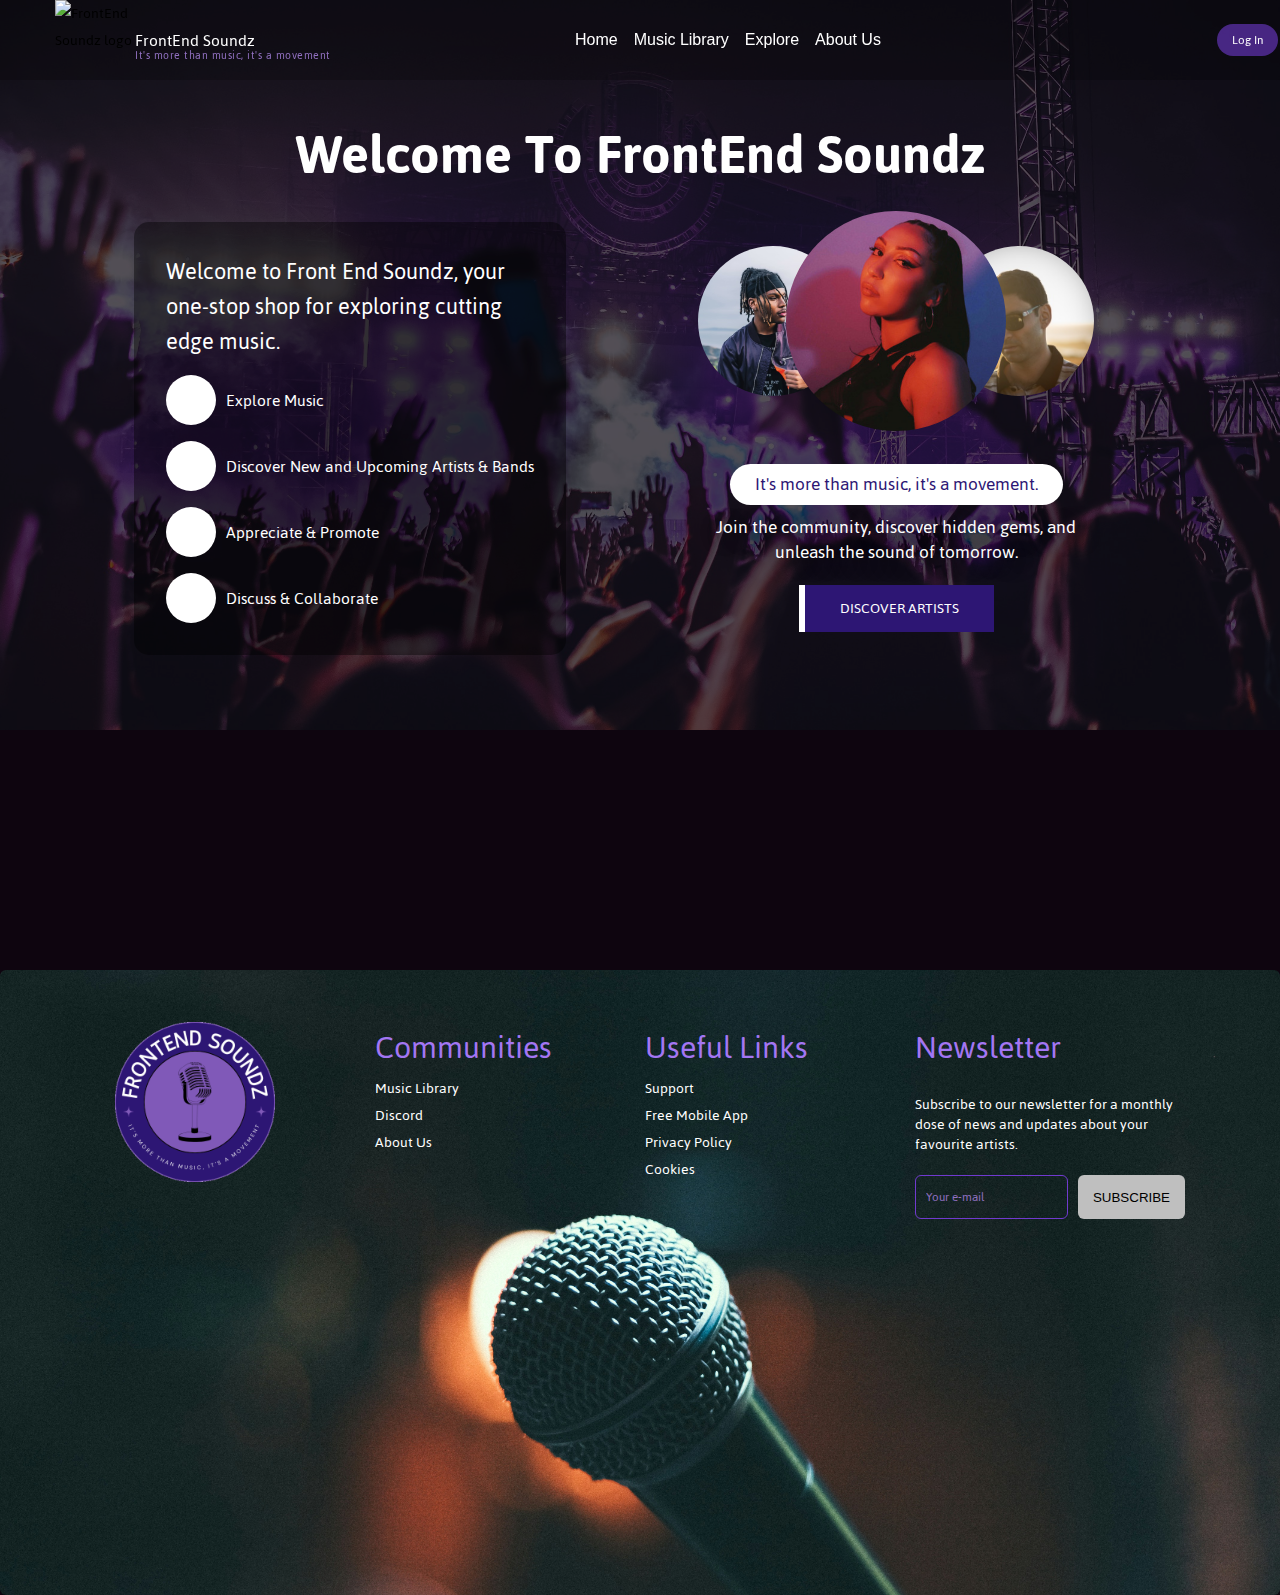
==== about-us.html @ f23be0af "Create about-us.html" ====
<!DOCTYPE html>
<html lang="en">
<head>
    <meta charset="UTF-8">
    <meta name="viewport" content="width=device-width, initial-scale=1.0">
    <title>FrontEnd Soundz | It's More Than Music, It's A Movement</title>
    <link rel="icon" href="Images/Content/FrontEnd Soundz Logo.png">

    <link rel="stylesheet" href="styles.css">

    <!--Plyr CSS & JS CDN Links-->
    <link rel="stylesheet" href="https://cdn.plyr.io/3.7.8/plyr.css" />
    
    <script src="https://cdn.plyr.io/3.7.8/plyr.polyfilled.js"></script>

    <script src="https://kit.fontawesome.com/63d3360e1a.js" crossorigin="anonymous"></script>
    <script src="https://kit.fontawesome.com/b5390d3db8.js" crossorigin="anonymous"></script>
    
    
    <style>
        @import url('https://fonts.googleapis.com/css2?family=Istok+Web:ital,wght@0,400;0,700;1,400;1,700&family=Jaldi:wght@400;700&family=Lato:ital,wght@0,100;0,300;0,400;0,700;0,900;1,100;1,300;1,400;1,700;1,900&family=Noto+Sans:ital,wght@0,100..900;1,100..900&display=swap');
    </style>
 
</head>
<body>
    <div id="loginModal" class="search-and-user-wrapper-overlay" style="display: none;">
        <div id="close-modal" onclick="closeModal()">
            <i class="fa fa-bus"></i>
        </div>
        <div class="search-and-user-wrapper">
            <!-- User login|sign up -->
            <div class="navibar-user-space">                
                <div id="login" class="modal">
                </div>

                  <form class="modal-content" action="" method="post">
                             
                    <div class="login-container">

                      <div class="login-user-psw-wrapper">
                        
                        <div class="login-user-psw-content-wrapper">
                        <label class="login-username-lbl" for="username">Username:</label>

                        <input id="login-username-input" type="text" placeholder="Enter Username" name="username" required>
                        </div>
                      </div> 

                      <div class="login-confirmation-wrapper">
                        <div class="remember-me-wrapper">
                            <input type="checkbox" checked="checked" name="remember">

                            <p class="remember-me">Remember Me
                            </p>
                        </div>

                        <button class="loginFormBtn" type="submit">Login</button>
                      </div>

                      <div class="container">
                        <button class="loginFormBtn" type="button" class="cancelbtn" onclick="closeModal();">Cancel</button>
                      </div>
                    </div>
                  </form>
                </div>
            
        </div>

    </div>

<!--(Navbar & Hero Content) Dellonte's Lair-->
    <header>
    <div class="bg-overlay"></div>

     <div class="space" id="space">
        
        <div class="logo-wrapper">
            <img class="logo" src="https://github.com/JoshLanderz19/CW3---Front-End-Soundz-Repository/blob/main/FrontEnd%20Soundz%20Logo.png?raw=true" alt="FrontEnd Soundz logo">
            <p class="logo-name">FrontEnd Soundz
                <span class="logo-span" id="logo-span">It's more than music, it's a movement</span>
            </p>
        </div>

        <div class="navibar-menu-space">
            
            <ul class="navibar-menu-list">
                <li class="navibar-menu-list-item"><a href="index.html">Home</a></li>
                <li class="navibar-menu-list-item"><a href="music library.html"> Music Library</a></li>
                <li class="navibar-menu-list-item"><a href="explore.html">Explore</a></li>
                <li class="navibar-menu-list-item"><a href="about-us.html">About Us</a></li>
            </ul>
        </div>

        <div class="naivbar-login-wrapper">
            <i class="fa-solid fa-user" style="color: #fcfcfc;"></i> 
            <!-- <a class="login-btn" href="login.html">Login</a>-->
            <button class="loginBtn" onclick="showLogin()">Log In</button>
            <p id="login-welcome-text"></p>
        </div>

                <script>
                function searchOpen() {
  const defaultSearchEl = document.getElementById("searchEl");

  defaultSearchEl.classList.remove("openSearchEl");
  defaultSearchEl.classList.add("newSearchEl");

  const searchIcon = document.getElementById("search-bar-new-icon");

  searchIcon.style.right = "12px";
}

function showLogin() {
  document.getElementById("loginModal").style.display = "block";
}

function closeModal() {
  document.getElementById("loginModal").style.display = "none";
}
// Function to handle login confirmation (button click)
function handleLogin() {
// Prevent default form submission behavior
event.preventDefault();
const username = document.getElementById("login-username-input").value;
const welcomeText = document.getElementById("login-welcome-text");
welcomeText.textContent = "Welcome, " + username + "!";
// Save username in local storage
localStorage.setItem("loggedInUsername", username);

closeModal();
}

// Check for stored username on page load
const storedUsername = localStorage.getItem("loggedInUsername");
if (storedUsername) {
const welcomeText = document.getElementById("login-welcome-text");
welcomeText.textContent = "Welcome, " + storedUsername;
}

// Attach the handleLogin function to the login button click event
const loginButton = document.querySelector('.loginFormBtn[type="submit"]');
loginButton.addEventListener('click', handleLogin);
                </script>

                 <!--<i id="search-bar-new-icon" class="fa-solid fa-magnifying-glass" style="color:#ffffff;"></i>-->
        </div>


    <div class="hero-wrapper">
        <!--Welcome Message-->
        <div class="hero-welcome-wrapper">
            <h1 class="hero-welcome-heading">Welcome To FrontEnd Soundz</h1>
        </div>

        <!--Hero Content-->
        <div class="hero-content">

            <!--Welcome Pitch Wrapper (Done)-->
            <div class="welcome-pitch-wrapper">
                <div class="welcome-pitch-message-wrapper">
                    <h3 class="welcome-pitch-message">Welcome to Front End Soundz, your<br>one-stop shop for exploring cutting<br> edge music.
                    </h3>
                </div>

                <div class="welcome-pitch-points-wrapper">
                    <ul class="welcome-pitch-points-list">
                        <!--Point 1-->
                        <li class="welcome-pitch-points">
                            <span class="icon-wrapper">
                                <i class="fa-solid fa-compact-disc"></i>
                            </span>
                            Explore Music
                        </li>

                        <!--Point 2-->
                        <li class="welcome-pitch-points">
                            <span class="icon-wrapper">
                                <i class="fa-solid fa-wand-magic-sparkles"></i>
                            </span>
                            Discover New and Upcoming Artists & Bands
                        </li>

                        <!--Point 3-->
                        <li class="welcome-pitch-points">
                            <span class="icon-wrapper">
                                <i class="fa-solid fa-bullhorn"></i>
                            </span>
                            Appreciate & Promote
                        </li>

                        <!--Point 4-->
                        <li class="welcome-pitch-points">
                            <span class="icon-wrapper">
                                <i class="fa-solid fa-comment-dots"></i>
                            </span>
                            Discuss & Collaborate
                        </li>
                    </ul>
                </div>
            </div>

            <!--Artist Display & Call To Action Wrapper-->
            <div class="artist-display-cta-wrapper">    
                <div class="artist-display-wrapper">
                    <img class="artist-display-img" src="Images/Artists Images/Xan Griffin.JPG" alt="Xan Griffin" class="artist-display-img">
                    <img class="artist-display-img" src="Images/Artists Images/Taylor Belle.jpg" alt="Taylor Belle" class="artist-display-img">
                    <img class="artist-display-img" src="Images/Artists Images/Nico Anuch.jpg" alt="Nico Anuch" class="artist-display-img">
                </div>

                <div class="cta-wrapper">
                    <p class="cta-text">
                        <span class="cta-text-span">It's more than music, it's a movement.</span>
                    Join the community, discover hidden gems, and<br>unleash the sound of tomorrow.
                    </p>

                    <div class="cta-btn-wrapper">
                        <a class="cta-btn" href="explore.html">Discover Artists</a>
                    </div>
                </div>
            </div>
        </div>


    </div>

    </header>    



<section class="footer">
    <div class="footer-row">
        <div class="logo-col">
        <a class="logo-link" href="index.html">
            <img class="logo"  src="Images/Content/FrontEnd Soundz Logo.png" alt="">
        </a>
        </div>
        <div class="footer-col">
            <h4 class="footer-col-heading">Communities</h4>
            <ul class="footer-links-list">
                <li class="footer-links"><a href="explore.html">Music Library</a></li>
                <li class="footer-links"><a href="">Discord</a></li>
                <li class="footer-links"><a href="#">About Us</a></li>
            </ul>
        </div>
        <div class="footer-col">
            <h4 class="footer-col-heading">Useful Links</h4>
            <ul class="footer-links-list">
                <li class="footer-links"><a href="#">Support</a></li>
                <li class="footer-links"><a href="#">Free Mobile App</a></li>
                <li class="footer-links"><a href="#">Privacy Policy</a></li>
                <li class="footer-links"><a href="#">Cookies</a></li>
            </ul>
        </div>
        <div class="footer-col">
            <h4 class="footer-col-heading">Newsletter</h4>
            <div class="newsletter-wrapper">
                <p class="newsletter-text">
                    Subscribe to our newsletter for a monthly dose of news and updates about your favourite artists.
                </p>
                <form action="#">
                    <input id="newsletterEl" type="email" placeholder="Your e-mail" required>
                    <button type="text">SUBSCRIBE</button>
                </form>
            </div>
        </div>
    </div>
</section>

<script src="script.js" type="text/javascript"></script>
</body>
</html>
---- styles.css ----
/*
Line 1638: Music Library Page
*/


/*Variables for CSS*/
:root {
    /*Fonts*/
    --ff-Jaldi: "Jaldi", sans-serif;
    --ff-Istok-Web: "Istok-Web", sans-serif;
    --ff-Noto: "Noto Sans", sans-serif;

    /*Colors*/
    --white: rgb(255, 255, 255);
    --black-currant: rgb(14, 5, 15); 
    --hero-bg-overlay: rgb(14, 5, 15, 0.7);
    --navibar-bg-transparent: rgb(45, 22, 116, 0.08);
    --darker-blue-primary: rgb(45, 22, 116);
    --darker-blue-primary-nav-transparent: rgb(45, 22, 116, 0.97);
    --darker-blue-primary-transparent: rgb(45, 22, 116, 0.5);
    --light-purple-primary: rgb(146, 113, 194);
    --title-purple: rgb(163, 118, 243);
    --garrison-red: rgb(132, 19, 19);
    --genre-edm-purple: rgb(112, 58, 207, 0.6);

    /*Outliner*/
    --outline: 2px solid var(--garrison-red);
}

html, body {
    margin: 0;
    padding: 0;
    box-sizing: border-box;
    background-color: var(--black-currant);
    padding-bottom: 0;
}

header {
    position: relative;
    overflow: hidden;
    height: 730px;
    width: 100%;
    background-image: url("Images/Content/hanny-naibaho-aWXVxy8BSzc-unsplash(1).jpg");
    background-repeat: no-repeat;
    background-size: cover;
    background-position: center 18%;
    font-family: var(--ff-Jaldi);
}

#explore-header {
    position: relative;
    overflow: hidden;
    height: 730px;
    width: 100%;
    background-image: url("Images/Content/jack-hamilton-CMnNiQBkwBI-unsplash.jpg");
    background-repeat: no-repeat;
    background-size: cover;
    background-position: center 18%;
    font-family: var(--ff-Jaldi);
}
/*Ignore This*/
@media (max-width: 768px) {
    header {
      height: 70vh;  /* Adjust height for smaller screens */
    }
}

.bg-overlay {
    position: absolute;
    background-color: var(--hero-bg-overlay);
    width: 100%;
    height: 730px;
}

p, h1, h2, h3, h4, h5, h6 {
    margin: 0;
    padding: 0;
}

a {
   text-decoration: none;
}

ul, li {
    list-style-type: none;
}

#blocker-hero-wrapper {
    display: grid;
    place-content: center;
    justify-content: center;
    margin-top: 10rem;
    position: relative;
}

#blocker-logo-wrapper .logo {
    width: 400px;
    height: 400px;
}

#blocker-logo-wrapper {
    position: relative;
}

#blocker-logo-wrapper .logo-name {
    position: relative;
    font-size: 50px;
    line-height: 35px;
    font-family: var(--ff-Jaldi);
}

#blocker-logo-wrapper .logo-span {
    bottom: -30px;
    font-size: 18px;
}

.site-progress {
    background-color: white;
    padding: 10px 15px;
    position: absolute;
    bottom: 100px;
    left: 400px;
}

.hero-wrapper {
    position: relative;
    width: 100%;
    margin-top: 6.5rem;
    animation-name: heroWrapperCpy;
    animation-duration: 2s;
    opacity: 1;
}

@keyframes heroWrapperCpy {
    0% {bottom: -200px; opacity: 0;}
    100% {bottom: 0px; opacity: 1;}
}

.hero-welcome-heading {
    position: relative;
    width: 100%;
    font-family: var(--ff-Jaldi);
    color: white;
    font-size: 60px;
    text-align: center;
}

.hero-content {
    display: flex;
    justify-content: center;
    align-items: center;
    width: 100%;
    gap: 5rem;
    margin-top: 1rem;
}

/*Start of Welcome Pitch Box*/
.welcome-pitch-wrapper {
    background-color: rgb(0, 0, 0, 0.4);
    border-radius: 15px;
    padding: 2rem;
    display: grid;
    place-content: start;
    justify-content: left;
    align-items: center;
    gap: 1rem;
}

.welcome-pitch-message {
    color: white;
    font-family: var(--ff-Jaldi);
    font-weight: 100;
    line-height: 35px;
    font-size: 25px;
    letter-spacing: 0.1px;
}

.welcome-pitch-points-list {
    display: grid;
    place-content: start;
    gap: 1rem;
    list-style-type: none;
    padding: 0px;
    margin: 0px;
}

.welcome-pitch-points {
    display: flex;
    align-items: center;
    gap: 10px;
    color: white;
    font-size: 18px;
    font-family: var(--ff-Jaldi);
}

.icon-wrapper {
    background-color: white;
    border-radius: 50%;
    width: 50px;
    height: 50px;
    position: relative;
    display: grid;
    place-content: center;
}

.icon-wrapper i {
    color: var(--light-purple-primary);
    font-size: 25px;
}
/*End of Welcome Pitch Box*/


/*Start of Artists Display Cards and Call To Action Elements*/
.artist-display-cta-wrapper {
    position: relative;
    display: grid;
    place-content: center;
    justify-content: center;
    align-items: center;
    gap: 3rem;
}

.artist-display-wrapper {
    position: relative;
    display: flex;
    justify-content: center;
    align-items: center;
    gap: 6rem;
}

.artist-display-img {
    width: 150px;
    height: 150px;
    border-radius: 50%;
}

.artist-display-img:nth-child(2) {
    position: absolute;
    width: 220px;
    height: 220px;
    z-index: 3;
}

.cta-wrapper {
    display: grid;
    place-content: center;
    gap: 10px;
    width: 100%;
}

.cta-text {
    display: grid;
    place-content: center;
    place-items: center;
    gap: 10px;
    color: white;
    font-family: var(--ff-Jaldi);
    text-align: center;
    width: 500px;
    line-height: 25px;
    font-size: 20px;
    margin-top: 20px;
    text-shadow: 4px 4px 20px black;
}

.cta-text-span {
    padding: 8px 25px;
    background-color: white;
    color: var(--darker-blue-primary);
    border-radius: 150px;
    text-shadow: none;
}

.cta-btn-wrapper {
    width: 100%;
    display: flex;
    justify-content: center;
    align-items: center;
}

.cta-btn {
    margin-top: 10px;
    background-color: var(--darker-blue-primary);
    color: white;
    padding: 10px 35px;
    text-transform: uppercase;
    border-left: 6px solid white;
    font-family: var(--ff-Jaldi);
    transition: linear 0.2s;
    width: fit-content;

}

.cta-btn:hover {
    background-color: white;
    color: var(--darker-blue-primary);
    border-width: 100%;
    transition: linear 0.2s;
    letter-spacing: 0.3px;
    font-weight: 550;
}
/*End of Artists Display Cards and Call To Action Elements*/


/* Navigation bar*/
.space {
    z-index: 10;
    background-color: rgb(0, 0, 0, 0.2);
    position: fixed;
    display: flex;
    align-items: center;
    padding-inline: 55px;
    padding-bottom: 0px;
    gap: 20rem;
    width: 100vw;
    transition: linear 0.2s;
}

/**/
.space-scroll {
    z-index: 100;
    background-color: var(--darker-blue-primary-nav-transparent);
    position: fixed;
    display: flex;
    align-items: center;
    padding-inline: 55px;
    padding-bottom: 0px;
    gap: 20rem;
    width: 100vw;
    transition: linear 0.2s;
}
/**/

.logo-wrapper {
    display: flex;
    justify-content: center;
    align-items: center;
    width: fit-content;
}

.logo {
    object-fit: cover;
    width: 80px;
    height: 80px;
}

.logo-name {
    font-family: var(--ff-Jaldi);
    font-size: 18px;
    color: white;
    width: max-content;
    display: grid;
}

.logo-span {
    position: absolute;
    bottom: 14px;
    font-size: 12px;
    letter-spacing: 0.5px;
    font-weight: lighter;
    color: var(--light-purple-primary);
    transition: linear 0.2s;
}

.logoSpan-scroll {
    position: absolute;
    bottom: 14px;
    font-size: 12px;
    letter-spacing: 0.5px;
    font-weight: lighter;
    color: white;
    transition: linear 0.2s;
}

.search-and-user-wrapper-overlay {
    position: fixed;
    display: grid;
    outline: var(--outline);
    height: 100%;
    width: 100%;
    z-index: 100;
    background-color: rgb(0, 0, 0, 0.8);
}

.search-and-user-wrapper {
    border-radius: 10px;
    background-color: rgba(39, 6, 88, 0.682);
    padding: 0;
    margin: 0;
    position: absolute;
    top: 50%;
    left: 50%;
    transform: translate(-50%, -50%);
    display: flex;
    justify-content: center;
    align-items: center;
    padding: 2rem;
}


.modal-content {
    display: grid;
    padding: 1rem;
    background: none;
}

.naivbar-login-wrapper {
    display: flex;
    align-items: center;
    gap: 1rem;
}

#login-welcome-text {
    color: white;
}

.login-user-psw-wrapper {
    display: grid;
    gap: 10px;
}

.login-confirmation-wrapper {
    display: grid;
    gap: 10px;
    margin-top: 2rem;
}

.loginBtn {
    background-color: var(--genre-edm-purple);
    border: none;
    color: white;
    cursor: pointer;
    font-family: var(--ff-Jaldi);
    padding: 5px 15px;
    border-radius: 150px;
}

.loginFormBtn {
    width: 100%;
    height: fit-content;
    display: grid;
    border: none;
    background: none;
    border: 1px solid var(--genre-edm-purple);
    padding: 10px;
    border-radius: 150px;
    color: white;
    font-family: var(--ff-Jaldi);
    text-transform: uppercase;
    cursor: pointer;
    transition: linear 0.1s;
}

.loginFormBtn:hover {
    background-color: var(--genre-edm-purple);
    transition: linear 0.1s;
}

.loginFormBtn:nth-child(1) {
    margin-top: 10px;
    background-color: var(--genre-edm-purple);
}


.remember-me-wrapper {
    display: flex;
    place-content: start;
}

.remember-me {
    font-family: var(--ff-Jaldi);
    color: white;
}

.modal-content label {
    color: white;
    font-family: var(--ff-Jaldi);
}

/* The Modal (background) */
.modal {
    display: none; /* Hidden by default */
    position: fixed; /* Stay in place */
    z-index: 1; /* Sit on top */
    left: 0;
    top: 0;
    width: 100%; /* Full width */
    height: 100%; /* Full height */
    overflow: auto; /* Enable scroll if needed */
    padding-top: 60px;
  }
  
  /* Modal Content/Box */
  .modal-content {
    margin: 5px auto; /* 15% from the top and centered */
    width: 100%;
    height: 100%;
    /* Could be more or less, depending on screen size */
  }
  
  .container 
  {
    height: 40%;
    text-align: justify;

  ;}

    
  /* The Close Button */
  .close {
    /* Position it in the top right corner outside of the modal */
    position: absolute;
    right: 25px;
    top: 0;
    color: #000;
    font-size: 35px;
    font-weight: bold;
  }
  
  /* Close button on hover */
  .close:hover,
  .close:focus {
    color: red;
    cursor: pointer;
  }
  
  /* Add Zoom Animation */
  .animate {
    -webkit-animation: animatezoom 0.6s;
    animation: animatezoom 0.6s
  }
  
  @-webkit-keyframes animatezoom {
    from {-webkit-transform: scale(0)}
    to {-webkit-transform: scale(1)}
  }
  
  @keyframes animatezoom {
    from {transform: scale(0)}
    to {transform: scale(1)}
  }



.search-bar-wrapper {
    position: relative;
    display: flex;
    justify-content: center;
    align-items: center;
}

.search-bar-wrapper i {
    position: absolute;
}

.openSearchEl {
    background-color: var(--darker-blue-primary-transparent);
    border: none;
    padding: 12px;
    font-size: 17px;
    height: 15px;
    width: 15px;
    color: white;
    border-radius: 50%;
}

.search-bar-new-icon {
    position: absolute;
}

.newSearchEl {
    background-color: var(--darker-blue-primary-transparent);
    border-radius: 150px;
    border: none;
    padding: 12px;
    font-size: 17px;
    height: 10px;
    color: white;
}

.newSearchEl:focus {
    outline: none;
}

#searchEl::placeholder {
    color: white;
    font-size: 13px;
}

.navibar-menu-space {
    font-family: monospace;
    color: var(--white);
    display: flex;
    justify-content: center;
    align-items:center;
}

.navibar-user-space i {
    font-size: 22px;
}

.navibar-user-space {
    display: flex;
    align-items: center;
    gap: 1rem;
    position: relative;
    width: max-content;
}

.navibar-menu-list {
    margin: 0;
    padding: 0;
    display: flex;
    gap: 16px;
    font-family: var(--ff-Istok-Web);
}

.navibar-menu-list-item {
    width: max-content;
}
#login-btn{background: none;border:none;outline: solid 0.1px white;}

.navibar-menu-list-item a, #login-btn {
    color: white;
}

.navibar-menu-list-item a:visited, #login-btn:visited {
    color: white;
}

.navibar-menu-list-item a:focus {
    color: var(--light-purple-primary);
    outline: none;
}

/*Start of Main Content*/

main {
    max-width: 1000px;
    max-width: 1100px;
    margin: auto;
}

main > * {
    color: white;
}

img {
  object-fit: cover;
}

.section-break-hr {
    border: none;
    border-top: 1px solid var(--light-purple-primary);
}

section {
    margin-block: 4rem 2rem;
}

.grid-section {
    width: 100%;
}

/*Start of Featured Artists Section*/
.featured-artists-section {
    display: grid;
    width: 100%;
    gap: 1rem;
}

.section-description {
    font-family: var(--ff-Jaldi);
}

.featured-artists-card-wrapper {
    display: flex;
    justify-content: space-between;
}

.featured-artists-card {
    position: relative;
    display: grid;
    gap: 0rem;
    background-color: white;
    width: 235px;
    height: 270px;
    cursor: pointer;
    overflow: hidden;
    -webkit-transition: all 0.3s;
	-moz-transition: all 0.3s;
    -o-transition: all 0.3s;
	transition: all 0.3s;
}

.featured-artists-card .fotn-card-label-wrapper {
    display: grid;
    place-content: start;
    place-items: center;
    justify-content: center;
    width: 100%;
    height: 100%;
    top: 81.5%;
    left: 0%;
    text-align: center;
    background-color: rgba(23, 10, 83, 0.6);
}

.featured-artists-bio-text {
    display: none;
    font-family: var(--ff-Jaldi);
}

.featured-artists-card:hover .fotn-card-label-wrapper, .featured-artists-bio-text {
    display: grid;
}

.featured-artists-card:hover .fotn-card-label-wrapper {
    animation-name: ftArtistsLabelWrapper;
    animation-duration: 0.6s;
    animation-fill-mode: forwards;
}

@keyframes ftArtistsLabelWrapper {
    0% {
        opacity: 0;
    }

    100% {
        width: 100%;
        height: 100%;
        top: 0%;
        left: 0%;
        opacity: 1;
    }
}

.featured-artists-card .fotn-card-label-wrapper .fotn-card-label {
    color: white;
    margin-bottom: 2rem;
}

.featured-artists-card img {
    object-fit: cover;
    width: 100%;
    height: 270px;
}

/*Social Media Icon Wrapper*/
.social-media-wrapper {
    background-color: rgb(0, 0, 0, 0.5);
    width: 100%;
    position: absolute;
    bottom: 0px;
    padding: 7px;
}

/* Wrapper */
.icon-button {
    background-color: white;
	border-radius: 3.6rem;
	cursor: pointer;
	display: inline-block;
	font-size: 1.0rem;
	height: 2rem;
	line-height: 2rem;
	margin: 0 5px;
	position: relative;
	text-align: center;
	-webkit-user-select: none;
	   -moz-user-select: none;
	    -ms-user-select: none;
	        user-select: none;
	width: 2rem;
}

/* Circle */
.icon-button span {
	border-radius: 0;
	display: block;
	height: 0;
	left: 50%;
	margin: 0;
	position: absolute;
	top: 50%;
	-webkit-transition: all 0.3s;
	   -moz-transition: all 0.3s;
	     -o-transition: all 0.3s;
	        transition: all 0.3s;
	width: 0;
}
.icon-button:hover span {
	width: 2rem;
	height: 2rem;
	border-radius: 2rem;
	margin: -1rem;
}

.spotify span {
    background-color: green;
}

.instagram span {
    background-color: #bc2a8d;
}
  
.twitter span {
	background-color: black;
}

.facebook span {
	background-color: rgb(44, 62, 177);
}

.tiktok span {
	background-color: rgb(98, 22, 73);
}

/* Icons */
.icon-button i {
	background: none;
	color: var(--darker-blue-primary);
	height: 2rem;
	left: 0;
	line-height: 2rem;
	position: absolute;
	top: 0;
	-webkit-transition: all 0.3s;
	-moz-transition: all 0.3s;
    -o-transition: all 0.3s;
	transition: all 0.3s;
	width: 2rem;
	z-index: 10;
}

.icon-button:hover .fa-x-twitter,
.icon-button:hover .fa-instagram,
.icon-button:hover .fa-spotify,
.icon-button:hover .fa-facebook,
.icon-button:hover .fa-tiktok {
	color: white;
}

.see-more-link {
    color: var(--light-purple-primary);
    font-family: var(--ff-Jaldi);
    font-size: 25px;
}

/*End of Social Media Wrapper*/


/*End of Featured Artists Section*/

.fotn-section {
    display: grid;
    place-content: start;
    gap: 2rem;
}

.section-header {
    width: 100%;
}

.section-heading {
    color: var(--title-purple);
    font-family: var(--ff-Jaldi);
    font-size: 50px;
}

.fotn-content-wrapper {
    display: flex;
    position: relative;
    gap: 1rem;
}

.fotn-container-one > * {
    border: 1px solid var(--genre-edm-purple);
}

.fotn-container-one {
    display: grid;
    gap: 1rem;
}

.fotn-card-one {
    width: fit-content;
    background-color: var(--white);
    display: grid;
    width: 465px;
    place-content: start;
    padding: 1.5rem 3rem 3rem 3rem;
    gap: 1rem;
}

.fotn-card-one-heading {
    color: var(--title-purple);
    font-family: var(--ff-Istok-Web);
    font-size: 38px;
}

.fotn-card-one-text-wrapper {
    display: grid;
    gap: 1rem;
}

.fotn-card-one-text {
    color: var(--black-currant);
    font-family: var(--ff-Jaldi);
    line-height: 20px;
}

.fotn-card-one-text span {
    color: var(--title-purple);
    font-weight: bold;
}

.fotn-card-one-link-wrapper {
    margin-top: 1rem;
}

.fotn-card-one-link {
    border: 1px solid var(--genre-edm-purple);
    padding: 10px 15px;
    color: var(--genre-edm-purple);
    font-family: var(--ff-Jaldi);
    font-weight: bold;
    text-transform: uppercase;
    transition: linear 0.2s;
}

.fotn-card-one-link:hover {
    background-color: var(--genre-edm-purple);
    border: none;
    transition: linear 0.2s;
    color: white;
    border-radius: 5px;
}

.fotn-card-two {
    position: relative;
    display: grid;
    place-content: start;
    position: relative;
    height: 480px;
    cursor: pointer;
}

.fotn-card-two img {
    object-fit: cover;
    width: 561px;
    height: 480px;
}

.fotn-card-label-wrapper {
    position: absolute;
    top: 20px;
    left: -10px;
    background-color: var(--darker-blue-primary);
}

.fotn-card-label {
    font-family: var(--ff-Jaldi);
    padding: 8px 10px;
    letter-spacing: 0.6px;
    font-weight: 600;
    font-size: 20px;
}

.fotn-card-two-text-underlay {
    position: absolute;
    bottom: 0;
    background-color: var(--genre-edm-purple);
    width: 100%;
    height: 140px;
    display: flex;
    align-items: center;
}

.fotn-card-two-text-wrapper {
    border-left: 10px solid white;
    margin: 1rem;
    padding: 10px;
}

.fotn-card-two-text {
    font-family: var(--ff-Istok-Web);
    padding-left: 5px;
    font-size: 40px;
    line-height: 45px;
    font-weight: bold;
}

.fotn-container-two {
    display: grid;
    gap: 1rem;
    place-content: start;
    position: relative;
}

.fotn-card-three {
    width: 100%;
    position: relative;
    display: grid;
    border: 1px solid var(--genre-edm-purple);
}

.fotn-card-img {
    object-fit: cover;
    width: 100%;
    height: 500px;
}

.fotn-card-img-overlay {
    top: 46%;
    left: 50%;
    transform: translate(-50%, -50%);
    object-fit: cover;
    width: 300px;
    height: 300px;
    position: absolute;
}


/*Play Button*/

.play-button-wrapper {
    position: absolute;
    display: flex;
    align-items: center;
    bottom: 0px;
    width: 100%;
    padding-top: 50px;
    padding-bottom: 15px;
    background-color: var(--hero-bg-overlay);
}

.player-box {
    display: flex;
    align-items: center;
    padding-left: 15px;
}

.player-box-song-name {
    display: flex;
    align-items: center;
    width: 400px;
    position: absolute;
    font-weight: bold;
    letter-spacing: 1px;
    top: 5px;
    left: 65px;
    font-size: 25px;
    font-family: var(--ff-Jaldi);
}

.player-box-song-name-spans {
    display: flex;
    align-items: center;
    position: absolute;
    gap: 10px;
    padding-inline: 15px;
    border-radius: 150px;
    top: 15px;
    left: 250px;
    background-color: var(--genre-edm-purple);
}

.player-box-song-name-spans span {
    display: flex;
    border-radius: 150px;
    font-weight: lighter;
    letter-spacing: 1px;
    font-family: var(--ff-Jaldi);
    color: white;
    font-size: 18px;
}

.music-play-button {
    cursor: pointer;
    display: flex;
    align-items: center;
    border: none;
    background: none;
}

#play-btn {
    display: block;
}

.music-play-button i {
    color: white;
    font-size: 40px;
}

#progress {
    position: absolute;
    -webkit-appearance: none;
    width: 445px;
    height: 6px;
    background-color: white;
    border-radius: 4px;
    cursor: pointer;
    margin-left: 50px;
}

#progress::-webkit-slider-thumb {
    -webkit-appearance: none;
    width: 20px;
    height: 20px;
    border-radius: 50%;
    background-color: var(--darker-blue-primary);
    border: 2px solid #fff;
}

/*End of Play Button*/

.fotn-card-four {
    position: relative;
    display: flex;
    width: 100%;
    height: 330.5px;
    gap: 1rem;
}

.fotn-card-upcoming-wrapper {
    border: 1px solid var(--genre-edm-purple);
    position: relative;
    width: 100%;
    height: 100%;
    transition: linear 0.2s;
    cursor: pointer;
}

.fotn-card-upcoming-wrapper .fotn-card-label-wrapper {
    width: 100%;
    text-align: center;
    top: 280.5px;
    left: 0px;
    height: fit-content;
    background-color: var(--genre-edm-purple);
}

.fotn-card-upcoming-wrapper img {
    width: 100%;
    height: 100%;
    object-fit: cover;
}

.see-bio-link {
    display: none;
    position: absolute;
    border-radius: 50%;
    width: 20px;
    height: 20px;
    border: 1px solid white;
    top: 12%;
    right: 0%;
    margin: 0 auto;
    transform: translate(-50%, -50%);
    color: white;
    font-family: var(--ff-Jaldi);
    z-index: 10;
}

.see-bio-link {
    padding: 10px;
}


.fotn-card-two:hover .see-bio-link, .fotn-card-upcoming-wrapper:hover .see-bio-link {
    display: grid;
    transition: linear 0.2s;
}


/*End of Fresh On The Net Section*/

/*Start of The Curated Genres*/ 
#curated-genres-section {
    display: grid;
    gap: 2rem;
}

#curated-genres-section .section-header {
    display: flex;
    justify-content: center;
}

.curated-genres-content-wrapper {
    padding: 2rem;
    border-inline: 1px solid var(--light-purple-primary);
    display: flex;
    justify-content: space-between;
    align-items: center;
    flex-wrap: wrap;
    gap: 1rem;
}

.curated-genres-ablum-wrapper {
    display: grid;
}

.curated-genres-ablum {
    position: relative;
    width: 280px;
}

.curated-genres-ablum-img {
    object-fit: cover;
    width: 100%;
}

.curated-genres-ablum-title {
    font-family: var(--ff-Jaldi);
}



/* More from FrontEnd Soundz */

  
.grid {
    display:grid;
    row-gap: 3rem;
    grid-template-columns: repeat(2,1fr);
    grid-template-rows: repeat(2,1fr);
}

.card {
    background-color:var(--white);
    padding: 1rem 2rem;
}


.p-wrapper {
    /*this wrapper is what will allow to have space between the paragraphs to make up the card space*/
    display: grid;
    place-content: start;/*this makes the text go at the top and remove any unwanted space */
    gap: 1rem;
    margin-block: 1rem 2rem;
}

.card p {
    color: black;
    font-family: var(--ff-Jaldi);
    line-height: 24px;
    font-size: 18px;
}


.grid h2 {
    color: var(--genre-edm-purple);
    padding: 0px; /*Still here? lol*/
    margin-block: 35px 25px; 
    font-family: var(--ff-Jaldi);
    font-size: 40px;
    line-height: 40px;
}

.grid span {
    color: black;  
    font-family: var(--ff-Jaldi);
    font-size: 16px;
}


.grid #button2, #button3, #button1 {
    color: white; 
    font-family: var(--ff-Jaldi);
    border:none; 
    font-size: large;
    padding: 10px 40px;
    cursor: pointer;
}



    /* padding: 10px;
    margin: 4px; */


#button2, #button3 {
    background-color: var(--darker-blue-primary);
    color: white;
    min-width: 230px;
    max-width: 230px;
}

.grid #button1 {
    background-color: var(--garrison-red);
}

#button1 {
    margin-right: 10px;
}

.card:nth-child(1), .card:nth-child(3), .card:nth-child(5) {
    border-top-left-radius: 10px;
}

.card:nth-child(2), .card:nth-child(4), .card:nth-child(6) {
    border-bottom-right-radius: 10px;
}

.card:nth-child(1), .card:nth-child(4), .card:nth-child(5) {
    padding-right: 0px 0px, 0px 0px;
}

.card:nth-child(2), .card:nth-child(3), .card:nth-child(6) {
    display: grid;
    align-items: center;
    padding: 20px 0px, 0px 0px;
}

.card:nth-child(5) {
    padding-bottom: 45px;
}


.card img {
    height: 300px;
    width: 100%;
    padding: 10px;
    border-radius: 20px;
    display: inline-block;
    object-fit: cover;
}


/*
Reason: in your html, you have inline css: lol.
yhhhhhhhhhhhhhhhhhhhhhhhhhhhhhhhh
*/








.curated-genre-player-wrapper {
    display: flex;
    position: absolute;
    align-items: center;
    bottom: 4px;
    width: 100%;
    height: max-content;
    background-color: var(--darker-blue-primary-transparent);
    overflow: hidden;
}

.curated-genre-song-box {
    padding-block: 10px;
    display: grid;
    gap: 5px;
    align-items: center;
    padding-inline: 15px;
    width: 100%;
}

.curated-genre-song-description-wrapper {
    display: flex;
    align-items: center;
    width: 100%;
}

.curated-genre-song-name-wrapper {
    display: flex;
    justify-content: space-between;
    align-items: center;
    width: 100%;
}

.curated-genre-song-name {
    font-size: 15px;
    font-family: var(--ff-Jaldi);
    width: max-content;
}

.curated-genre-song-mood-wrapper {
    position: absolute;
    display: flex;
    align-items: center;
    background-color: var(--genre-edm-purple);
    border-radius: 150px;
    bottom: 85px;
    right: 5px;
}

.curated-genre-song-mood {
    display: flex;
    align-items: center;
    padding-inline: 20px;
    font-size: 14px;
    font-family: var(--ff-Jaldi);
}

.curated-genre-song-player-wrapper {
    display: flex;
    align-items: center;
    gap: 5px;
    width: 100%;
}

.curated-genre-song-play-button {
    cursor: pointer;
    display: flex;
    align-items: center;
    border: none;
    background: none;
    padding: 0;
}

.curated-genre-song-play-button i {
    color: white;
    font-size: 22px;
}

#cgs-play-btn {
    display: block;
}

#cgs-progress {
    -webkit-appearance: none;
    width: 100%;
    height: 3px;
    background-color: white;
    border-radius: 4px;
    cursor: pointer;
}

#cgs-progress::-webkit-slider-thumb {
    -webkit-appearance: none;
    width: 15px;
    height: 15px;
    border-radius: 50%;
    background-color: var(--darker-blue-primary);
    border: 2px solid #fff;
}

#remainingTime {
    position: absolute;
    right: 20px;
    bottom: 25px;
    font-size: 14px;
    font-family: var(--ff-Jaldi);
}

/*End of Play Button*/

#frontend-soundz-playlist-section {
    margin-top: 5rem;
    max-height: 780px;
}

.frontend-soundz-playlist-wrapper {
    background-color: var(--genre-edm-purple);
    padding: 3rem 3rem 5rem 3rem;
    border-radius: 15px;
    display: flex;
    justify-content: space-evenly;
}

.frontend-soundz-playlist-preview {
    border-top: 15px solid white;
    background-color: var(--darker-blue-primary);
    display: grid;
    padding: 2rem;
    gap: 2rem;
    height: 575px;
}

.frontend-soundz-playlist-status-wrapper {
    display: flex;
    justify-content: center;
    align-items: center;
}

.frontend-soundz-playlist-status {
    font-family: var(--ff-Jaldi);
    font-size: 22px;
    font-weight: bold;
}

.frontend-soundz-playlist-preview-track-wrapper {
    display: grid;
    place-content: start;
    place-items: center;
    text-align: center;
    gap: 1rem;
}

.frontend-soundz-playlist-preview-track-img-wrapper {
    width: 350px;
    height: 350px;
    border-radius: 50%;
}

.frontend-soundz-playlist-preview-track-description-wrapper {
    display: grid;
    justify-content: center;
    align-items: center;
    gap: 10px;
    width: 100%;
}

.frontend-soundz-playlist-preview-track-description {
    display: grid;
    line-height: 26px;
}

.frontend-soundz-playlist-preview-track-name {
    font-family: var(--ff-Jaldi);
    font-size: 25px;
}

.frontend-soundz-playlist-preview-track-artist {
    font-family: var(--ff-Jaldi);
}

.frontend-soundz-playlist-preview-track-img-wrapper img {
    width: 350px;
    height: 100%;
    border-radius: 50%;
    object-fit: cover;
}

.frontend-soundz-playlist-preview-mood-wrapper {
    display: flex;
    justify-content: center;
    align-items: center;
    gap: 1rem;
}

.frontend-soundz-playlist-preview-mood {
    background-color: white;
    padding: 0px 15px;
    color: var(--darker-blue-primary);
    font-family: var(--ff-Jaldi);
    z-index: 1;
}

.frontend-soundz-playlist-preview-player-box {
    position: relative;
    display: grid;
    gap: 1.5rem;
}

.frontend-soundz-playlist-preview-player-box .fes-playlist-btn {
    cursor: pointer;
    display: flex;
    justify-content: center;
    align-items: center;
    border: none;
    background: none;
    padding-block: 10px;
    border-radius: 150px;
    background-color: white;
    width: 100%;
}

.frontend-soundz-playlist-preview-player-box .fes-playlist-btn i {
    color: var(--darker-blue-primary);
    font-size: 22px;
}

.frontend-soundz-playlist-c2 {
    width: 100%;
    display: grid;
    place-content: start;
    justify-content: center;
}

.frontend-soundz-playlist-c2-header {
    display: flex;
    align-items: center;
    justify-content: center;
    margin: 0;
    padding: 0;
    gap: 1rem;
}

.frontend-soundz-playlist-c2-logo-wrapper img {
    object-fit: cover;
    width: 180px;
    height: 180px;
    margin-left: -20px;
}

.frontend-soundz-playlist-heading {
    line-height: 40px;
    font-family: var(--ff-Jaldi);
    color: var(--title-purple);
    font-size: 40px;
}

.frontend-soundz-playlist-heading span {
    color: white;
}

.frontend-soundz-playlist-list-wrapper {
    display: grid;
    align-items: center;
    gap: 1rem;
    width: 100%;
}

.frontend-soundz-playlist-list {
    width: 100%;
    margin: 0;
    padding: 0;
    display: grid;
    gap: 10px;
}

.fes-sel-btn-1, .fes-sel-btn-2 {
    background: none;
    border: none;
    background-color: white;
    border-radius: 50%;
    display: grid;
    position: absolute;
    width: 40px;
    height: 40px;
    bottom: 15px;
    z-index: 10000;
    cursor: pointer;
}

.fes-sel-btn-2 {
    left: 940px;
}

.fes-sel-btn-1 i, .fes-sel-btn-2 i {
    position: absolute;
    font-size: 25px;
    padding: 25px;
    top: 50%;
    left: 50%;
    color: var(--darker-blue-primary);
    transform: translate(-50%, -50%);
}

.frontend-soundz-playlist-list-element {
    margin: 0;
    padding: 0;
    position: relative;
}


#ul2 li {
    margin-bottom: 10px;
    padding: 0px;
}

.frontend-soundz-playlist-list-element-content-wrapper {
    background-color: var(--darker-blue-primary);
    padding: 10px;
    border-radius: 5px;
    display: flex;
    gap: 1rem;
    height: 50px;
}

.frontend-soundz-playlist-list-element-content-img-wrapper {
    position: relative;
}

.frontend-soundz-playlist-list-element:hover .fes-list-btn {
    display: flex;
}

.fes-list-btn {
    cursor: pointer;
    display: none;
    justify-content: center;
    align-items: center;
    position: absolute;
    top: 50%;
    left: 50%;
    transform: translate(-50%, -50%);
    margin: 0 auto;
    border: none;
    background-color: var(--genre-edm-purple);
    border-radius: 50%;
    width: 35px;
    height: 35px;
}

.fes-list-btn i {
    position: absolute;
    font-size: 20px;
    top: 50%;
    left: 55%;
    transform: translate(-50%, -50%);
    color: white;
}

.frontend-soundz-playlist-list-element-content-img-wrapper img {
    object-fit: cover;
    width: 50px;
    height: 50px;
}

.frontend-soundz-playlist-list-element-content {
    display: grid;
    position: relative;
    width: 100%;
    overflow: hidden;
}

.frontend-soundz-playlist-list-element::after {
    content: "";
    position: absolute;
    top: 0;
    right: 0;
    bottom: 0;
    opacity: 0.5;
    z-index: -1;
    width: 100%;  /* Covers a quarter of the width */
    background-image: url('Images/Song Images/Bodaisaffa Music - Against the Wall.jpg');
    background-size: cover;
    background-position: center;
    background-repeat: no-repeat;
}

.frontend-soundz-playlist-list-element-song-details-wrapper {
    display: flex;
    place-content: space-between;
}

.frontend-soundz-playlist-list-element-song-details {
    line-height: 20px;
    display: grid;
    place-content: center;
}

.frontend-soundz-playlist-list-element-song-details > *  {
    font-family: var(--ff-Jaldi);
    margin: 0;
    padding: 0;
}

.frontend-soundz-playlist-list-element-song-name {
    font-size: 18px;
}

.frontend-soundz-playlist-list-element-artitst-name {
    font-size: 14px;
}
.frontend-soundz-playlist-list-element-song-genre-wrapper {
    line-height: 15px;
}

.frontend-soundz-playlist-list-element-song-genre {
    font-family: var(--ff-Jaldi);
    font-weight: bold;
}

.frontend-soundz-playlist-list-block {
    display: grid;
    gap: 10px;
}
   
#frontend-soundz-playlist-list-block-2 {
    display: flex;
    gap: 10px;
    height: 100%;
}







/**/
.frontend-soundz-playlist-cta-wrapper {
    display: flex;
}

.frontend-soundz-playlist-cta-header {
    display: flex;
    align-items: center;
}

.frontend-soundz-playlist-cta-img-wrapper img {
    object-fit: cover;
    width: 400px;
    height: 400px;
}

.frontend-soundz-playlist-cta-content {
    position: relative;
    display: grid;
    gap: 1rem;
}

.frontend-soundz-playlist-cta-content > * {
    font-family: var(--ff-Jaldi);
    line-height: 55px;
}

.frontend-soundz-playlist-cta-title {
    font-size: 50px;
    text-decoration: overline;
    color: var(--title-purple);
}

.ball {
    top: -28px;
    right: 107px;
    width: 20px;
    height: 20px;
    border: 1px solid white;
    border-radius: 50%;
    background-color: var(--darker-blue-primary);
    position: absolute;
}

.frontend-soundz-playlist-cta-description {
    max-width: 550px;
    font-size: 20px;
    line-height: 30px;
    font-weight: lighter;
}

.fotn-card-one-playlist-link-wrapper .fotn-card-one-link {
    color: white;
}

.frontend-soundz-playlist-list-element-content .frontend-soundz-playlist-preview-mood-wrapper {
    width: fit-content;
    position: absolute;
    right: -0px;
    bottom: 0px;
}

/**/












/*Music Library Page*/

.music-library-header {
    position: relative;
    overflow: hidden;
    height: 500px;
    width: 100%;
    background-image: url("Images/Content/wes-hicks-MEL-jJnm7RQ-unsplash.jpg");
    background-repeat: no-repeat;
    background-size: cover;
    font-family: var(--ff-Jaldi);
}

.music-library-header-content {
    position: absolute;
    width: 100%;
    display: grid;
    justify-content: center;
    align-items: center;
    text-align: center;
    top: 50%;
    left: 50%;
    transform: translate(-50%, -50%);
    margin: 0 auto;
    animation-name: headerCnt;
    animation-duration: 2s;
    animation-fill-mode: forwards;
    opacity: 0;
}

@keyframes headerCnt {
    0% {
        opacity: 0;
    }

    100% {
        opacity: 1;
    }
}

.music-library-title {
    color: white;
    font-family: var(--ff-Noto);
    font-size: 100px;
}

.music-library-sub-title {
    color: rgb(255, 255, 255, 0.6);
    font-size: 25px;
    font-weight: lighter;
    line-height: 30px;
}

#fes-progress {
    -webkit-appearance: none;
    width: 100%;
    height: 3px;
    background-color: var(--genre-edm-purple);
    border-radius: 4px;
    cursor: pointer;
}

#fes-progress::-webkit-slider-thumb {
    -webkit-appearance: none;
    width: 15px;
    height: 15px;
    border-radius: 50%;
    background-color: var(--darker-blue-primary);
    border: 2px solid #fff;
}


#fes-remaining-time {
    position: absolute;
    right: 20px;
    bottom: 25px;
    font-size: 14px;
    font-family: var(--ff-Jaldi);
}


/*Footer*/
.footer {
    min-height: 200px;
    background-color: var(--darker-blue-primary-nav-transparent);
    background-image: url('Images/Content/bogomil-mihaylov-ekHSHvgr27k-unsplash.jpg');
    background-repeat: no-repeat;
    background-size: cover;
    background-position: center 20%;
    border-radius: 6px;
    padding: 60px 60px 360px 60px;
    margin: 0;
    margin-top: 15rem;
}

.footer .footer-row {
    display: flex;
    flex-wrap: wrap;
    justify-content: center;
    margin: 0;
    padding: 0;
}

.footer-col {
    width: calc(25% - 20px); /* Adjust width as needed */
    display: grid;
    gap: 10px;
    justify-content: left;
    margin: 0;
    padding: 0;
    place-content: start;
    height: 205px;
}

.footer-col:last-child {
  display: grid;
  place-content: start;
}

.newsletter-wrapper {
    display: grid;
    align-items: flex-start;
    place-content: start;
    gap: 0px;
}

.newsletter-text {
    font-family: var(--ff-Jaldi);
    line-height: 20px;
}

#newsletterEl {
    color: white;
    font-family: var(--ff-Jaldi);
}

#newsletterEl::placeholder {
    color: var(--light-purple-primary);
}

.logo-col {
    display: grid;
    margin-right: 5rem;
    height: 100%;
}

.logo-link {
    margin-top: -28px;
}

.footer-col-heading {
    font-family: var(--ff-Jaldi);
    width: 100%;
    font-size: 35px;
    font-weight: 400;
    line-height: 35px;
    color: var(--title-purple);
    margin: 0;
    padding: 0;
}

.footer-links {
    list-style: none;
    margin: 0;
    padding: 0;
}

.footer-links a {
    font-family: var(--ff-Jaldi);
    color: white;
}

.footer-links-list {
    display: grid;
    place-content: start;
    margin: 0;
    padding: 0;
    height: 100%;
}

.logo-col img {
    width: 200px;
    height: 200px;
}

.footer-col p {
    margin: 20px 0;
    color: white;
}

.footer-col form {
    display: flex;
    gap: 10px;
}

.footer-col input {
    height: 40px;
    border-radius: 6px;
    background: none;
    width: 100%;
    outline: none;
    border: 1px solid #703ACF;
    caret-color: #703ACF;
    color: #703ACF;
    padding-left: 10px;
}

.footer-col input::placeholder {
    color: #703ACF;
}

.footer-col form button {
    background: #bfbfbf;
    outline: none;
    border: none;
    padding: 10px 15px;
    border-radius: 6px;
    cursor: pointer;
    font-weight: 500;
    transition: 0.2s ease;
}

.footer-col form button:hover {
    background: #703ACF;
}

.footer-col .icons i:hover {
    color: #bfbfbf;
}

@media (max-width: 768px) {
    .footer {
        padding: 30px;
    }

    .footer .footer-row {
        padding: 0 30px;
        gap: 1rem;
    }

    .footer-col {
        width: 100%;
    }

    .footer-col form :where(input, button) {
        width: 100%;
    }

    .footer-col form button {
        margin: 10px 0 0 0;
    }
}
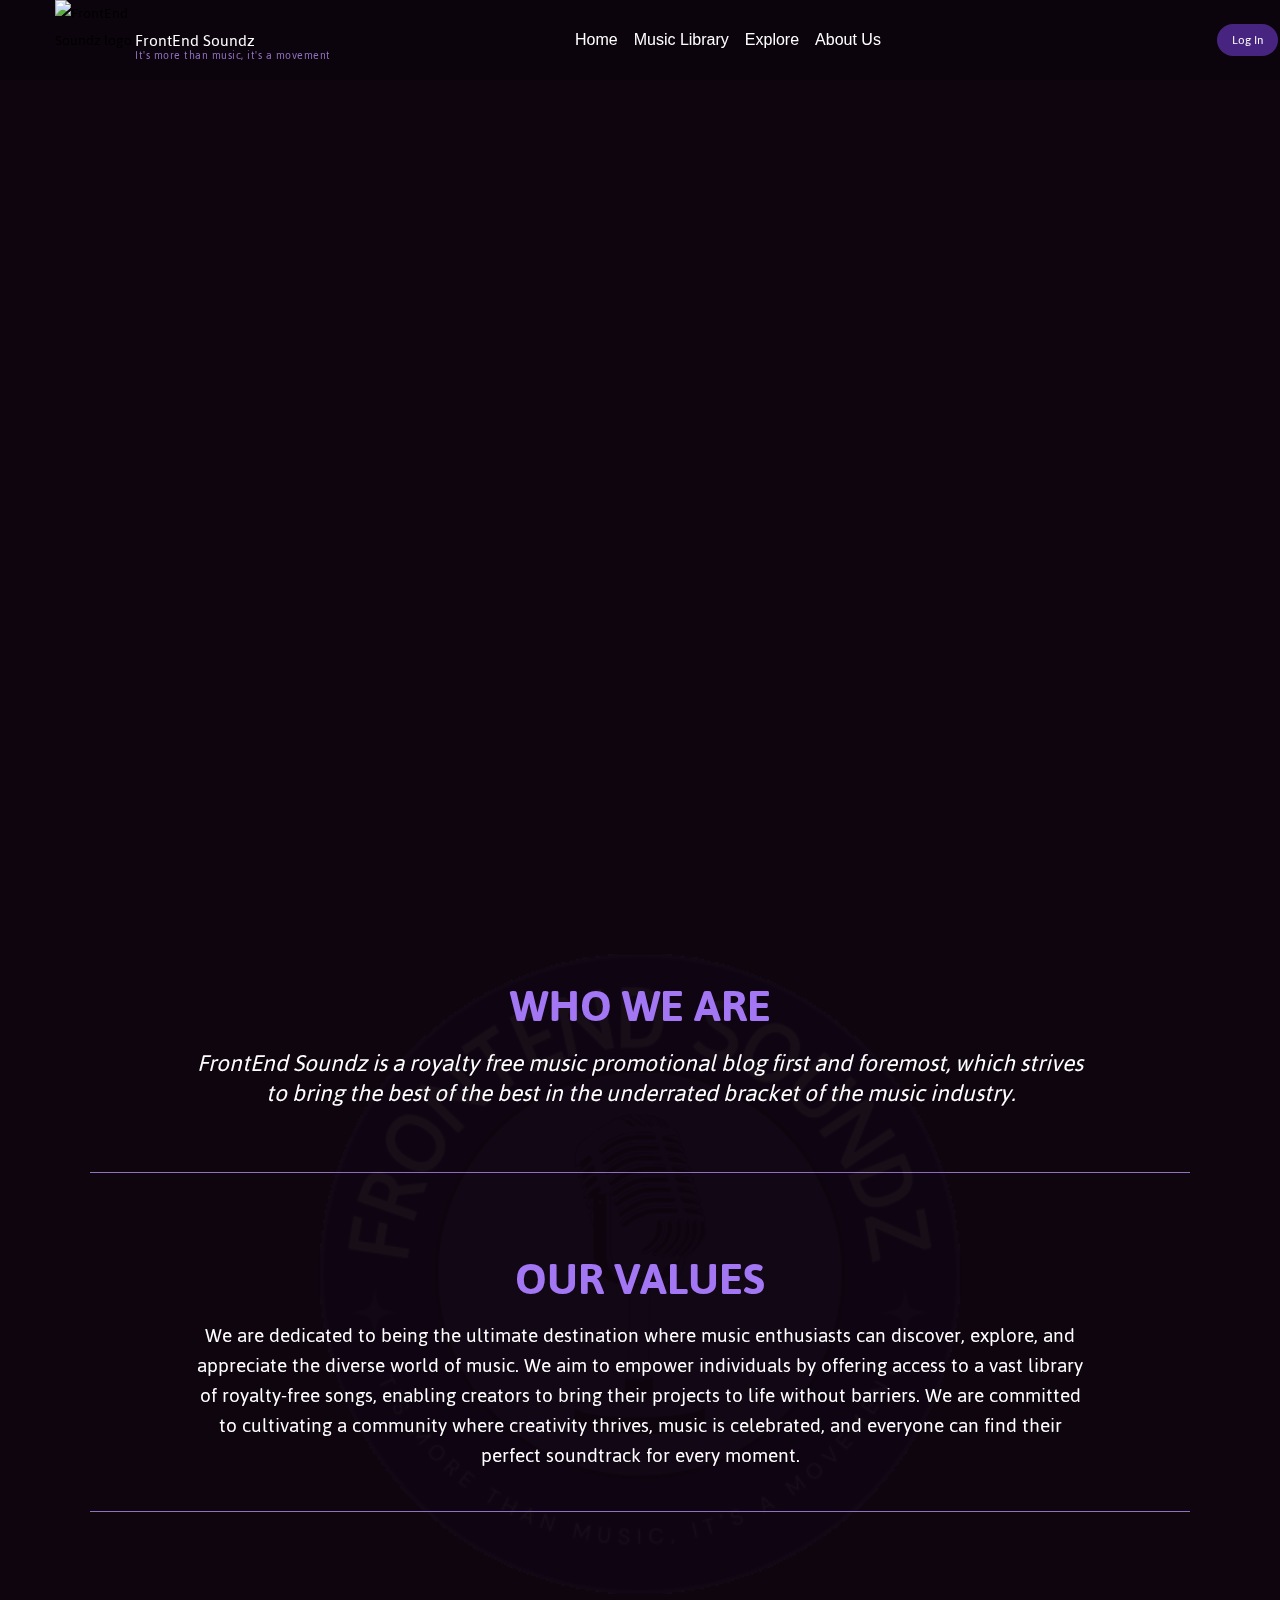
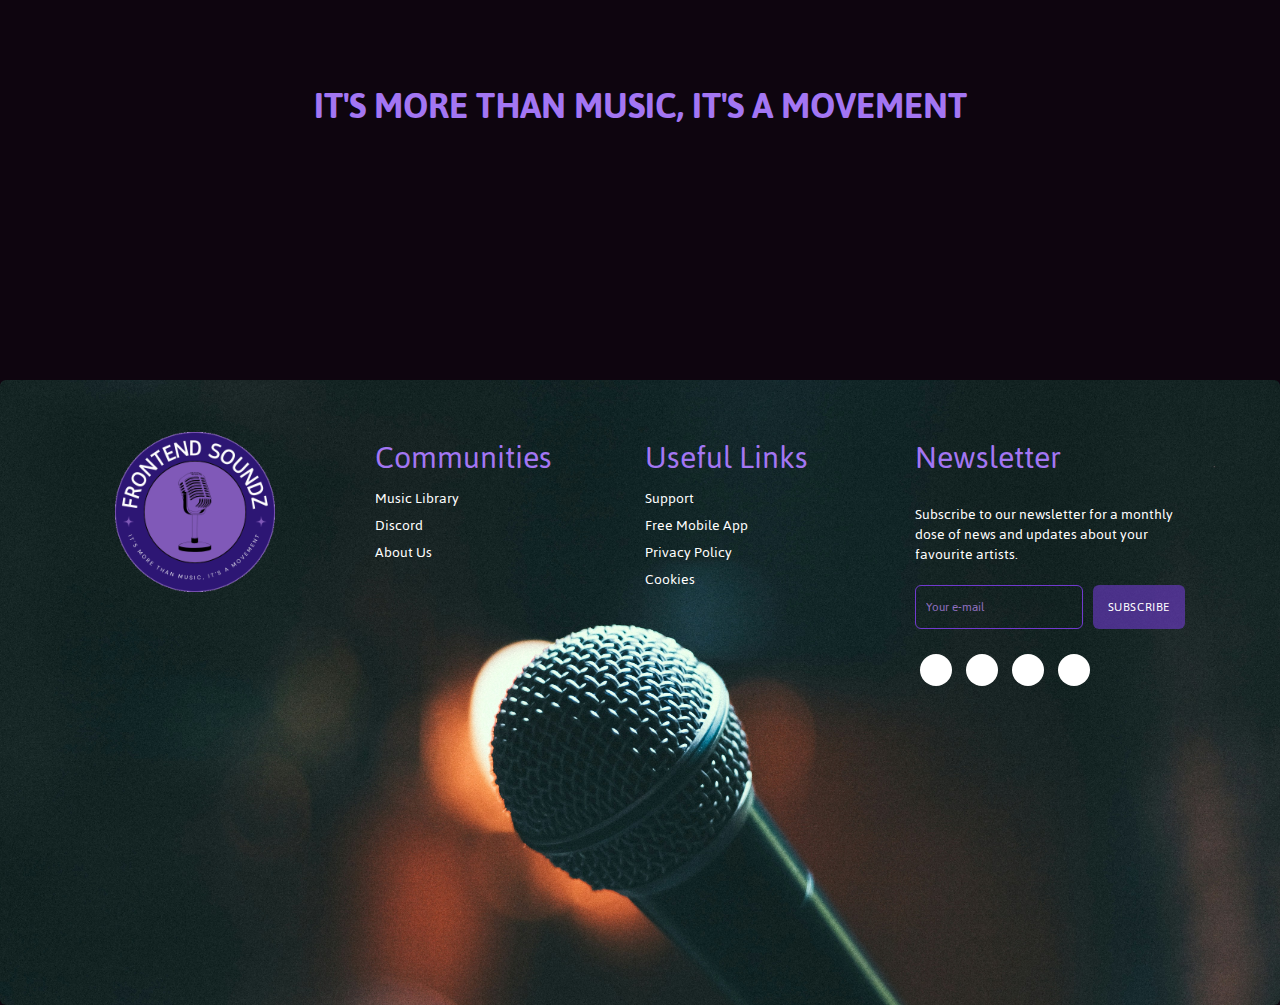
==== commit 4cb89f0e: "Update about-us.html" ====
--- a/about-us.html
+++ b/about-us.html
@@ -68,203 +68,189 @@
 
     </div>
 
-<!--(Navbar & Hero Content) Dellonte's Lair-->
-    <header>
-    <div class="bg-overlay"></div>
-
-     <div class="space" id="space">
-        
-        <div class="logo-wrapper">
-            <img class="logo" src="https://github.com/JoshLanderz19/CW3---Front-End-Soundz-Repository/blob/main/FrontEnd%20Soundz%20Logo.png?raw=true" alt="FrontEnd Soundz logo">
-            <p class="logo-name">FrontEnd Soundz
-                <span class="logo-span" id="logo-span">It's more than music, it's a movement</span>
-            </p>
-        </div>
-
-        <div class="navibar-menu-space">
+    <header id="about-us-header" class="about-us-header">
+
+        <div class="bg-overlay" style="height: 100%;"></div>
+    
+         <div class="space" id="space">
             
-            <ul class="navibar-menu-list">
-                <li class="navibar-menu-list-item"><a href="index.html">Home</a></li>
-                <li class="navibar-menu-list-item"><a href="music library.html"> Music Library</a></li>
-                <li class="navibar-menu-list-item"><a href="explore.html">Explore</a></li>
-                <li class="navibar-menu-list-item"><a href="about-us.html">About Us</a></li>
-            </ul>
-        </div>
-
-        <div class="naivbar-login-wrapper">
-            <i class="fa-solid fa-user" style="color: #fcfcfc;"></i> 
-            <!-- <a class="login-btn" href="login.html">Login</a>-->
-            <button class="loginBtn" onclick="showLogin()">Log In</button>
-            <p id="login-welcome-text"></p>
-        </div>
-
-                <script>
+            <div class="logo-wrapper">
+                <img class="logo" src="https://github.com/JoshLanderz19/CW3---Front-End-Soundz-Repository/blob/main/FrontEnd%20Soundz%20Logo.png?raw=true" alt="FrontEnd Soundz logo">
+                <p class="logo-name">FrontEnd Soundz
+                    <span class="logo-span" id="logo-span">It's more than music, it's a movement</span>
+                </p>
+            </div>
+    
+            <div class="navibar-menu-space">
+                
+                <ul class="navibar-menu-list">
+                    <li class="navibar-menu-list-item"><a href="index.html">Home</a></li>
+                    <li class="navibar-menu-list-item"><a href="music library.html"> Music Library</a></li>
+                    <li class="navibar-menu-list-item"><a href="explore.html">Explore</a></li>
+                    <li class="navibar-menu-list-item"><a href="about-us.html">About Us</a></li>
+                </ul>
+            </div>
+    
+            <div class="naivbar-login-wrapper">
+                <i class="fa-solid fa-user" style="color: #fcfcfc;"></i> 
+                <!-- <a class="login-btn" href="login.html">Login</a>-->
+                <button class="loginBtn" onclick="showLogin()">Log In</button>
+                <p id="login-welcome-text"></p>
+            </div>
+                  
+    
+            <script>
                 function searchOpen() {
-  const defaultSearchEl = document.getElementById("searchEl");
-
-  defaultSearchEl.classList.remove("openSearchEl");
-  defaultSearchEl.classList.add("newSearchEl");
-
-  const searchIcon = document.getElementById("search-bar-new-icon");
-
-  searchIcon.style.right = "12px";
-}
-
-function showLogin() {
-  document.getElementById("loginModal").style.display = "block";
-}
-
-function closeModal() {
-  document.getElementById("loginModal").style.display = "none";
-}
-// Function to handle login confirmation (button click)
-function handleLogin() {
-// Prevent default form submission behavior
-event.preventDefault();
-const username = document.getElementById("login-username-input").value;
-const welcomeText = document.getElementById("login-welcome-text");
-welcomeText.textContent = "Welcome, " + username + "!";
-// Save username in local storage
-localStorage.setItem("loggedInUsername", username);
-
-closeModal();
-}
-
-// Check for stored username on page load
-const storedUsername = localStorage.getItem("loggedInUsername");
-if (storedUsername) {
-const welcomeText = document.getElementById("login-welcome-text");
-welcomeText.textContent = "Welcome, " + storedUsername;
-}
-
-// Attach the handleLogin function to the login button click event
-const loginButton = document.querySelector('.loginFormBtn[type="submit"]');
-loginButton.addEventListener('click', handleLogin);
-                </script>
-
-                 <!--<i id="search-bar-new-icon" class="fa-solid fa-magnifying-glass" style="color:#ffffff;"></i>-->
-        </div>
-
-
-    <div class="hero-wrapper">
-        <!--Welcome Message-->
-        <div class="hero-welcome-wrapper">
-            <h1 class="hero-welcome-heading">Welcome To FrontEnd Soundz</h1>
-        </div>
-
-        <!--Hero Content-->
-        <div class="hero-content">
-
-            <!--Welcome Pitch Wrapper (Done)-->
-            <div class="welcome-pitch-wrapper">
-                <div class="welcome-pitch-message-wrapper">
-                    <h3 class="welcome-pitch-message">Welcome to Front End Soundz, your<br>one-stop shop for exploring cutting<br> edge music.
+    const defaultSearchEl = document.getElementById("searchEl");
+    
+    defaultSearchEl.classList.remove("openSearchEl");
+    defaultSearchEl.classList.add("newSearchEl");
+    
+    const searchIcon = document.getElementById("search-bar-new-icon");
+    
+    searchIcon.style.right = "12px";
+    }
+    
+    function showLogin() {
+    document.getElementById("loginModal").style.display = "block";
+    }
+    
+    function closeModal() {
+    document.getElementById("loginModal").style.display = "none";
+    }
+    // Function to handle login confirmation (button click)
+    function handleLogin() {
+    // Prevent default form submission behavior
+    event.preventDefault();
+    const username = document.getElementById("login-username-input").value;
+    const welcomeText = document.getElementById("login-welcome-text");
+    welcomeText.textContent = "Welcome, " + username + "!";
+    // Save username in local storage
+    localStorage.setItem("loggedInUsername", username);
+    
+    closeModal();
+    }
+    
+    // Check for stored username on page load
+    const storedUsername = localStorage.getItem("loggedInUsername");
+    if (storedUsername) {
+    const welcomeText = document.getElementById("login-welcome-text");
+    welcomeText.textContent = "Welcome, " + storedUsername;
+    }
+    
+    // Attach the handleLogin function to the login button click event
+    const loginButton = document.querySelector('.loginFormBtn[type="submit"]');
+    loginButton.addEventListener('click', handleLogin);
+            </script>
+        </div>
+
+        </header>  
+
+
+        <div class="about-us-header-content">
+    
+            <div class="about-us-header-content">
+                <div class="about-us-content-wrapper">
+                    <div><img src="Images/Content/FrontEnd Soundz Logo.png" alt="" width="350px" height="350px"></div>
+                    <h1 class="about-us-title">ABOUT US</h1>
+                </div>
+
+            </div>
+        </div>
+
+    <main style="position: relative;">
+        <section class="about-us-section" style="z-index: 10; position: relative;">
+            <div class="section-header" id="history_of_genres">
+                <h1 class="section-heading">WHO WE ARE</h1>
+    
+                <div class="genre-wrapper">
+                    <h3 class="about-us-sub-title"><i>FrontEnd Soundz is a royalty free music promotional blog first and foremost, which strives to bring the best of the best in the underrated bracket of the music industry.</i>
                     </h3>
                 </div>
-
-                <div class="welcome-pitch-points-wrapper">
-                    <ul class="welcome-pitch-points-list">
-                        <!--Point 1-->
-                        <li class="welcome-pitch-points">
-                            <span class="icon-wrapper">
-                                <i class="fa-solid fa-compact-disc"></i>
-                            </span>
-                            Explore Music
-                        </li>
-
-                        <!--Point 2-->
-                        <li class="welcome-pitch-points">
-                            <span class="icon-wrapper">
-                                <i class="fa-solid fa-wand-magic-sparkles"></i>
-                            </span>
-                            Discover New and Upcoming Artists & Bands
-                        </li>
-
-                        <!--Point 3-->
-                        <li class="welcome-pitch-points">
-                            <span class="icon-wrapper">
-                                <i class="fa-solid fa-bullhorn"></i>
-                            </span>
-                            Appreciate & Promote
-                        </li>
-
-                        <!--Point 4-->
-                        <li class="welcome-pitch-points">
-                            <span class="icon-wrapper">
-                                <i class="fa-solid fa-comment-dots"></i>
-                            </span>
-                            Discuss & Collaborate
-                        </li>
-                    </ul>
-                </div>
-            </div>
-
-            <!--Artist Display & Call To Action Wrapper-->
-            <div class="artist-display-cta-wrapper">    
-                <div class="artist-display-wrapper">
-                    <img class="artist-display-img" src="Images/Artists Images/Xan Griffin.JPG" alt="Xan Griffin" class="artist-display-img">
-                    <img class="artist-display-img" src="Images/Artists Images/Taylor Belle.jpg" alt="Taylor Belle" class="artist-display-img">
-                    <img class="artist-display-img" src="Images/Artists Images/Nico Anuch.jpg" alt="Nico Anuch" class="artist-display-img">
-                </div>
-
-                <div class="cta-wrapper">
-                    <p class="cta-text">
-                        <span class="cta-text-span">It's more than music, it's a movement.</span>
-                    Join the community, discover hidden gems, and<br>unleash the sound of tomorrow.
+            </div>
+        </section>
+
+        <img class="about-us-main-logo" src="Images/Content/FrontEnd Soundz Logo.png" alt="" style="position: absolute; z-index: 1; opacity: 0.04;">
+        <hr class="section-break-hr">
+
+        <section class="about-us-section" style="z-index: 10; position: relative;">
+            <div class="section-header" id="history_of_genres">
+                <h1 class="section-heading">OUR VALUES</h1>
+    
+                <div class="genre-wrapper">
+                    <h3 class="about-us-sub-title" style="font-size: 22px;">
+                        We are dedicated to being the ultimate destination where music enthusiasts can discover, explore, and appreciate the diverse world of music. We aim to empower individuals by offering access to a vast library of royalty-free songs, enabling creators to bring their projects to life without barriers. We are committed to cultivating a community where creativity thrives, music is celebrated, and everyone can find their perfect soundtrack for every moment.
+                    </h3>
+                </div>
+            </div>
+
+            <hr class="section-break-hr">
+        </section>
+
+
+        <div class="about-us-slogan">
+            <h3 style="text-align: center; margin-top: 10rem; font-family: var(--ff-Jaldi); font-size: 40px; color: rgb(163, 118, 243);">IT'S MORE THAN MUSIC, IT'S A MOVEMENT</h3>
+        </div>
+
+    </main>
+
+    <section class="footer">
+        <div class="footer-row">
+            <div class="logo-col">
+            <a class="logo-link" href="index.html">
+                <img class="logo"  src="Images/Content/FrontEnd Soundz Logo.png" alt="">
+            </a>
+            </div>
+            <div class="footer-col">
+                <h4 class="footer-col-heading">Communities</h4>
+                <ul class="footer-links-list">
+                    <li class="footer-links"><a href="music library.html">Music Library</a></li>
+                    <li class="footer-links"><a href="https://discord.com/invite/m7R8XQ4s">Discord</a></li>
+                    <li class="footer-links"><a href="about-us.html">About Us</a></li>
+                </ul>
+            </div>
+            <div class="footer-col">
+                <h4 class="footer-col-heading">Useful Links</h4>
+                <ul class="footer-links-list">
+                    <li class="footer-links"><a href="#">Support</a></li>
+                    <li class="footer-links"><a href="#">Free Mobile App</a></li>
+                    <li class="footer-links"><a href="#">Privacy Policy</a></li>
+                    <li class="footer-links"><a href="#">Cookies</a></li>
+                </ul>
+            </div>
+            <div class="footer-col">
+                <h4 class="footer-col-heading">Newsletter</h4>
+                <div class="newsletter-wrapper">
+                    <p class="newsletter-text">
+                        Subscribe to our newsletter for a monthly dose of news and updates about your favourite artists.
                     </p>
-
-                    <div class="cta-btn-wrapper">
-                        <a class="cta-btn" href="explore.html">Discover Artists</a>
-                    </div>
-                </div>
-            </div>
-        </div>
-
-
-    </div>
-
-    </header>    
-
-
-
-<section class="footer">
-    <div class="footer-row">
-        <div class="logo-col">
-        <a class="logo-link" href="index.html">
-            <img class="logo"  src="Images/Content/FrontEnd Soundz Logo.png" alt="">
-        </a>
-        </div>
-        <div class="footer-col">
-            <h4 class="footer-col-heading">Communities</h4>
-            <ul class="footer-links-list">
-                <li class="footer-links"><a href="explore.html">Music Library</a></li>
-                <li class="footer-links"><a href="">Discord</a></li>
-                <li class="footer-links"><a href="#">About Us</a></li>
-            </ul>
-        </div>
-        <div class="footer-col">
-            <h4 class="footer-col-heading">Useful Links</h4>
-            <ul class="footer-links-list">
-                <li class="footer-links"><a href="#">Support</a></li>
-                <li class="footer-links"><a href="#">Free Mobile App</a></li>
-                <li class="footer-links"><a href="#">Privacy Policy</a></li>
-                <li class="footer-links"><a href="#">Cookies</a></li>
-            </ul>
-        </div>
-        <div class="footer-col">
-            <h4 class="footer-col-heading">Newsletter</h4>
-            <div class="newsletter-wrapper">
-                <p class="newsletter-text">
-                    Subscribe to our newsletter for a monthly dose of news and updates about your favourite artists.
-                </p>
-                <form action="#">
-                    <input id="newsletterEl" type="email" placeholder="Your e-mail" required>
-                    <button type="text">SUBSCRIBE</button>
-                </form>
-            </div>
-        </div>
-    </div>
-</section>
+                    <form action="mailto:someone@example.com" enctype="text/plain">
+                        <input id="newsletterEl" type="email" placeholder="Your e-mail" required>
+                        <button class="email-button" type="submit" style="background-color:  var(--genre-edm-purple);">SUBSCRIBE</button>
+                    </form>
+                </div>
+    
+                <div class="" style="margin-top: 15px;">
+                    <a target="_blank" href="https://open.spotify.com/artist/3tpxZOPwm3IFQo00wq6hNd?si=4BSyEF3FRVuic6n8JmSBFA" class="icon-button spotify">
+                        <i class="fab fa-spotify"></i>
+                        <span></span>
+                    </a>
+                    <a target="_blank" href="https://www.instagram.com/lylekam/" class="icon-button instagram">
+                        <i class="fab fa-instagram"></i>
+                        <span></span>
+                    </a>
+                    <a target="_blank" href="https://twitter.com/KamLyle" class="icon-button twitter">
+                        <i class="fa-brands fa-x-twitter"></i>
+                        <span></span>
+                    </a>
+                    <a target="_blank" href="" class="icon-button discord">
+                        <i class="fa-brands fa-discord"></i>
+                        <span></span>
+                    </a>
+                </div>
+            </div>
+        </div>
+    </section>
 
 <script src="script.js" type="text/javascript"></script>
 </body>
--- a/styles.css
+++ b/styles.css
@@ -12,7 +12,8 @@
 
     /*Colors*/
     --white: rgb(255, 255, 255);
-    --black-currant: rgb(14, 5, 15); 
+    --black-currant: rgb(14, 5, 15);
+    --black-currant-transparent: rgb(14, 5, 15, 0.9);
     --hero-bg-overlay: rgb(14, 5, 15, 0.7);
     --navibar-bg-transparent: rgb(45, 22, 116, 0.08);
     --darker-blue-primary: rgb(45, 22, 116);
@@ -27,12 +28,32 @@
     --outline: 2px solid var(--garrison-red);
 }
 
+::-moz-selection { /* Code for Firefox */
+    color: var(--paragraph-text-clr);
+    background-color: #22083d;
+  }
+  
+  ::selection {
+    color: white;
+    background-color: #500e97;
+}
+
+img {
+    user-drag: none;
+    -webkit-user-drag: none;
+    user-select: none;
+    -moz-user-select: none;
+    -webkit-user-select: none;
+    -ms-user-select: none;
+}
+
 html, body {
     margin: 0;
     padding: 0;
     box-sizing: border-box;
     background-color: var(--black-currant);
     padding-bottom: 0;
+    scroll-behavior: smooth;
 }
 
 header {
@@ -50,19 +71,13 @@
 #explore-header {
     position: relative;
     overflow: hidden;
-    height: 730px;
-    width: 100%;
-    background-image: url("Images/Content/jack-hamilton-CMnNiQBkwBI-unsplash.jpg");
+    height: 500px;
+    width: 100%;
+    background-image: url("Images/Content/travis-yewell-F-B7kWlkxDQ-unsplash.jpg");
     background-repeat: no-repeat;
     background-size: cover;
-    background-position: center 18%;
-    font-family: var(--ff-Jaldi);
-}
-/*Ignore This*/
-@media (max-width: 768px) {
-    header {
-      height: 70vh;  /* Adjust height for smaller screens */
-    }
+    background-position: center 65%;
+    font-family: var(--ff-Jaldi);
 }
 
 .bg-overlay {
@@ -284,7 +299,6 @@
     color: white;
     padding: 10px 35px;
     text-transform: uppercase;
-    border-left: 6px solid white;
     font-family: var(--ff-Jaldi);
     transition: linear 0.2s;
     width: fit-content;
@@ -297,7 +311,6 @@
     border-width: 100%;
     transition: linear 0.2s;
     letter-spacing: 0.3px;
-    font-weight: 550;
 }
 /*End of Artists Display Cards and Call To Action Elements*/
 
@@ -416,8 +429,28 @@
 
 .login-user-psw-wrapper {
     display: grid;
+    align-items: center;
     gap: 10px;
 }
+
+#login-username-input {
+    border: none;
+    border-radius: 150px;
+    padding: 4px 10px;
+    color: whitesmoke;
+    letter-spacing: 0.3px;
+    font-size: 15px;
+    font-family: var(--ff-Jaldi);
+    background-color: var(--hero-bg-overlay);
+    transition: linear 0.9s;
+    outline: 1px solid rgb(255, 255, 255, 0.0);
+}
+
+#login-username-input:focus-within {
+    transition: linear 0.9s;
+    outline: 1px solid rgb(255, 255, 255, 0.5);
+}
+
 
 .login-confirmation-wrapper {
     display: grid;
@@ -745,6 +778,9 @@
     width: 100%;
     height: 270px;
 }
+
+
+
 
 /*Social Media Icon Wrapper*/
 .social-media-wrapper {
@@ -812,6 +848,10 @@
 	background-color: rgb(44, 62, 177);
 }
 
+.discord span {
+	background-color: rgb(51, 70, 190);
+}
+
 .tiktok span {
 	background-color: rgb(98, 22, 73);
 }
@@ -837,7 +877,8 @@
 .icon-button:hover .fa-instagram,
 .icon-button:hover .fa-spotify,
 .icon-button:hover .fa-facebook,
-.icon-button:hover .fa-tiktok {
+.icon-button:hover .fa-tiktok,
+.icon-button:hover .fa-discord {
 	color: white;
 }
 
@@ -846,6 +887,7 @@
     font-family: var(--ff-Jaldi);
     font-size: 25px;
 }
+
 
 /*End of Social Media Wrapper*/
 
@@ -1008,7 +1050,7 @@
 .fotn-card-img {
     object-fit: cover;
     width: 100%;
-    height: 500px;
+    height: 477px;
 }
 
 .fotn-card-img-overlay {
@@ -1535,9 +1577,10 @@
 }
 
 .frontend-soundz-playlist-preview-mood {
-    background-color: white;
+    background-color: rgb(36, 15, 80, 0.6);
     padding: 0px 15px;
-    color: var(--darker-blue-primary);
+    border-radius: 150px;
+    color: white;
     font-family: var(--ff-Jaldi);
     z-index: 1;
 }
@@ -1625,7 +1668,7 @@
     width: 40px;
     height: 40px;
     bottom: 15px;
-    z-index: 10000;
+    z-index: 10;
     cursor: pointer;
 }
 
@@ -1651,7 +1694,6 @@
 
 
 #ul2 li {
-    margin-bottom: 10px;
     padding: 0px;
 }
 
@@ -1853,7 +1895,7 @@
 
 /*Music Library Page*/
 
-.music-library-header {
+.music-library-header, .about-us-header {
     position: relative;
     overflow: hidden;
     height: 500px;
@@ -1864,7 +1906,20 @@
     font-family: var(--ff-Jaldi);
 }
 
-.music-library-header-content {
+#about-us-header {
+    position: relative;
+    overflow: hidden;
+    height: 100vh;
+    width: 100%;
+    background-image: url("Images/Content/aditya-chinchure-ZhQCZjr9fHo-unsplash.jpg");
+    background-repeat: no-repeat;
+    background-size: cover;
+    background-position: center 65%;
+    font-family: var(--ff-Jaldi);
+}
+
+
+.music-library-header-content, .about-us-header-content {
     position: absolute;
     width: 100%;
     display: grid;
@@ -1875,23 +1930,35 @@
     left: 50%;
     transform: translate(-50%, -50%);
     margin: 0 auto;
+}
+
+.about-us-content-wrapper {
+    display: flex;
+    justify-content: center;
+    align-items: center;
+}
+
+.about-us-content-wrapper {
     animation-name: headerCnt;
-    animation-duration: 2s;
+    animation-duration: 1s;
     animation-fill-mode: forwards;
     opacity: 0;
+    margin-right: -500px;
 }
 
 @keyframes headerCnt {
     0% {
         opacity: 0;
+        margin-right: -500px;
     }
 
     100% {
         opacity: 1;
+        margin-right: 0px;
     }
 }
 
-.music-library-title {
+.music-library-title, .about-us-title {
     color: white;
     font-family: var(--ff-Noto);
     font-size: 100px;
@@ -1902,6 +1969,59 @@
     font-size: 25px;
     font-weight: lighter;
     line-height: 30px;
+    font-family: var(--ff-Jaldi);
+}
+
+.about-us-sub-title {
+    margin-bottom: 2rem;
+    line-height: 30px;
+    font-size: 26px;
+    width: 900px;
+    font-weight: lighter;
+    font-family: var(--ff-Jaldi);
+}
+
+.about-us-icon-wrapper {
+    display: flex;
+    justify-content: center;
+    align-items: center;
+    gap: 5rem;
+    width: fit-content;
+    width: 100%;
+    border-radius: 150px;
+    margin-block: 3rem;
+    background-color: white;
+}
+
+.about-us-main-logo {
+    position: absolute;
+    top: 40%;
+    left: 50%;
+    transform: translate(-50%, -50%);
+    margin: 0 auto;
+    width: 800px;
+    height: 800px;
+}
+
+.icon-holder {
+    display: grid;
+    place-content: center;
+    background-color: white;
+    border-radius: 50%;
+    width: 100px;
+    height: 100px;
+}
+
+.icon-holder i {
+    font-size: 40px;
+    color: var(--black-currant);
+}
+
+.about-us-section > * {
+    display: grid;
+    place-content: center;
+    justify-content: center;
+    text-align: center;
 }
 
 #fes-progress {
@@ -2103,3 +2223,192 @@
         margin: 10px 0 0 0;
     }
 }
+
+
+
+.more1, .more2, .more3 {
+    display: none;
+}
+
+.myBtn1, .myBtn2, .myBtn3 {
+    position: relative;
+    background: none;
+    border: none;
+    padding: 10px 45px;
+    margin: 0;
+    color: white;
+    background: none;
+    outline: n;
+    border: 1px solid rgb(80, 14, 151, 0.6);
+    display: grid;
+    align-items: center;
+    justify-content: center;
+    overflow: hidden;
+    border-radius: 5px;
+    cursor: pointer;
+    font-size: 15px;
+    font-family: var(--ff-Jaldi);
+    transition: linear 0.2s;
+}
+
+.myBtn1:hover, .myBtn2:hover, .myBtn3:hover {
+    background-color: rgb(80, 14, 151, 0.6);
+}
+
+
+.join-discord-wrapper {
+    border-radius: 5px;
+    width: 100%;
+    height: 100%;
+    cursor: pointer;
+    transition: transform 0.2s linear;
+  }
+
+  .join-discord-wrapper:hover {
+    transform: translateY(-2px);
+  }
+  
+  
+  .email-button {
+    color: white; 
+    font-family: var(--ff-Jaldi);
+    padding: 10px 35px;
+    letter-spacing: 0.6px;
+    font-weight: bold;
+}
+
+
+.down-arrow-btn-wrapper {
+    left: 50%;
+    top: 550px;
+    transform: translate(-50%, -50%);
+    position: absolute;
+    display: flex;
+    justify-content: center;
+    align-items: center;
+  }
+  
+  .down-arrow-btn {
+    transition: linear 0.2s;
+    background-color: transparent;
+    border: 1px solid var(--genre-edm-purple);
+    width: 85px;
+    height: 85px;
+    border-radius: 50%;
+    display: flex;
+    justify-content: center;
+    align-items: center;
+    text-decoration: none;
+    color: white;
+    animation-name: arrow-btn;
+    animation-duration: 2.5s;
+    animation-delay: 0.2s;
+    animation-fill-mode: forwards;
+    transform: translateY(140px);
+    opacity: 0;
+  }
+  
+  @keyframes arrow-btn {
+    from {opacity: 0; transform: translateY(140px);}
+    to {opacity: 1; transform: translateY(70px);}
+  }
+  
+  .down-arrow-btn:hover {
+    background-color: var(--secondary-clr);
+    border: 1px solid var(--secondary-clr);
+    color: var(--frame-clr);
+    transition: linear 0.2s;
+  }
+  
+  .down-arrow-btn i {
+    font-size: 45px;
+  }
+
+
+  .trending-genre1 {
+    display: grid;
+    position: relative;
+    overflow: hidden;
+    width: 100%;
+    height: 640px;
+    align-items: center;
+  }
+
+  .trending-genre1 img {
+    object-fit: cover;
+    width: 100%;
+    height: 100%;
+    margin-bottom: 0;
+  }
+
+  .overlay-text-wrapper {
+    padding: 2rem;
+    position: absolute;
+    display: grid;
+    place-content: start;
+    gap: 2rem;
+    top: 0px;
+    font-family: var(--ff-Jaldi);
+    line-height: 22.5px;
+  }
+
+  .overlay-text-wrapper h1 {
+    
+    font-size: 55px;
+    line-height: 45px;
+    color: var(--title-purple);
+  }
+
+  .overlay-text {
+    background-color: var(--black-currant-transparent);
+    padding: 3rem;
+    font-size: 20px;
+    line-height: 26px;
+  }
+
+  #upcoming-list-section {
+    display: grid;
+    outline: var(--outline);
+    background-color: white;
+    border-radius: 15px;
+  }
+
+  .upcoming-list-wrapper {
+    position: relative;
+    display: flex;
+    align-items: top;
+    padding: 3rem;
+    gap: 3rem;
+  }
+
+  .upcoming-list-title {
+    margin-top: 30px;
+    text-align: center;
+    font-size: 35px;
+    color: var(--title-purple);
+    font-family: var(--ff-Jaldi);
+  }
+
+  .upcoming-list-wrapper img {
+    width: 400px;
+    height: 400px;
+    object-fit: cover;
+  }
+
+  .section-upc {
+    background-color: white;
+    padding: 5px 25px;
+    color: var(--darker-blue-primary);
+    font-family: var(--ff-Jaldi);
+    position: absolute;
+    left: 30px;
+    top: 25px;
+    border-bottom-right-radius: 5px;
+  }
+
+  .upcoming-list-text {
+    font-family: var(--ff-Jaldi);
+    font-size: 20px;
+    line-height: 25px;
+    color: var(--darker-blue-primary);
+  }
